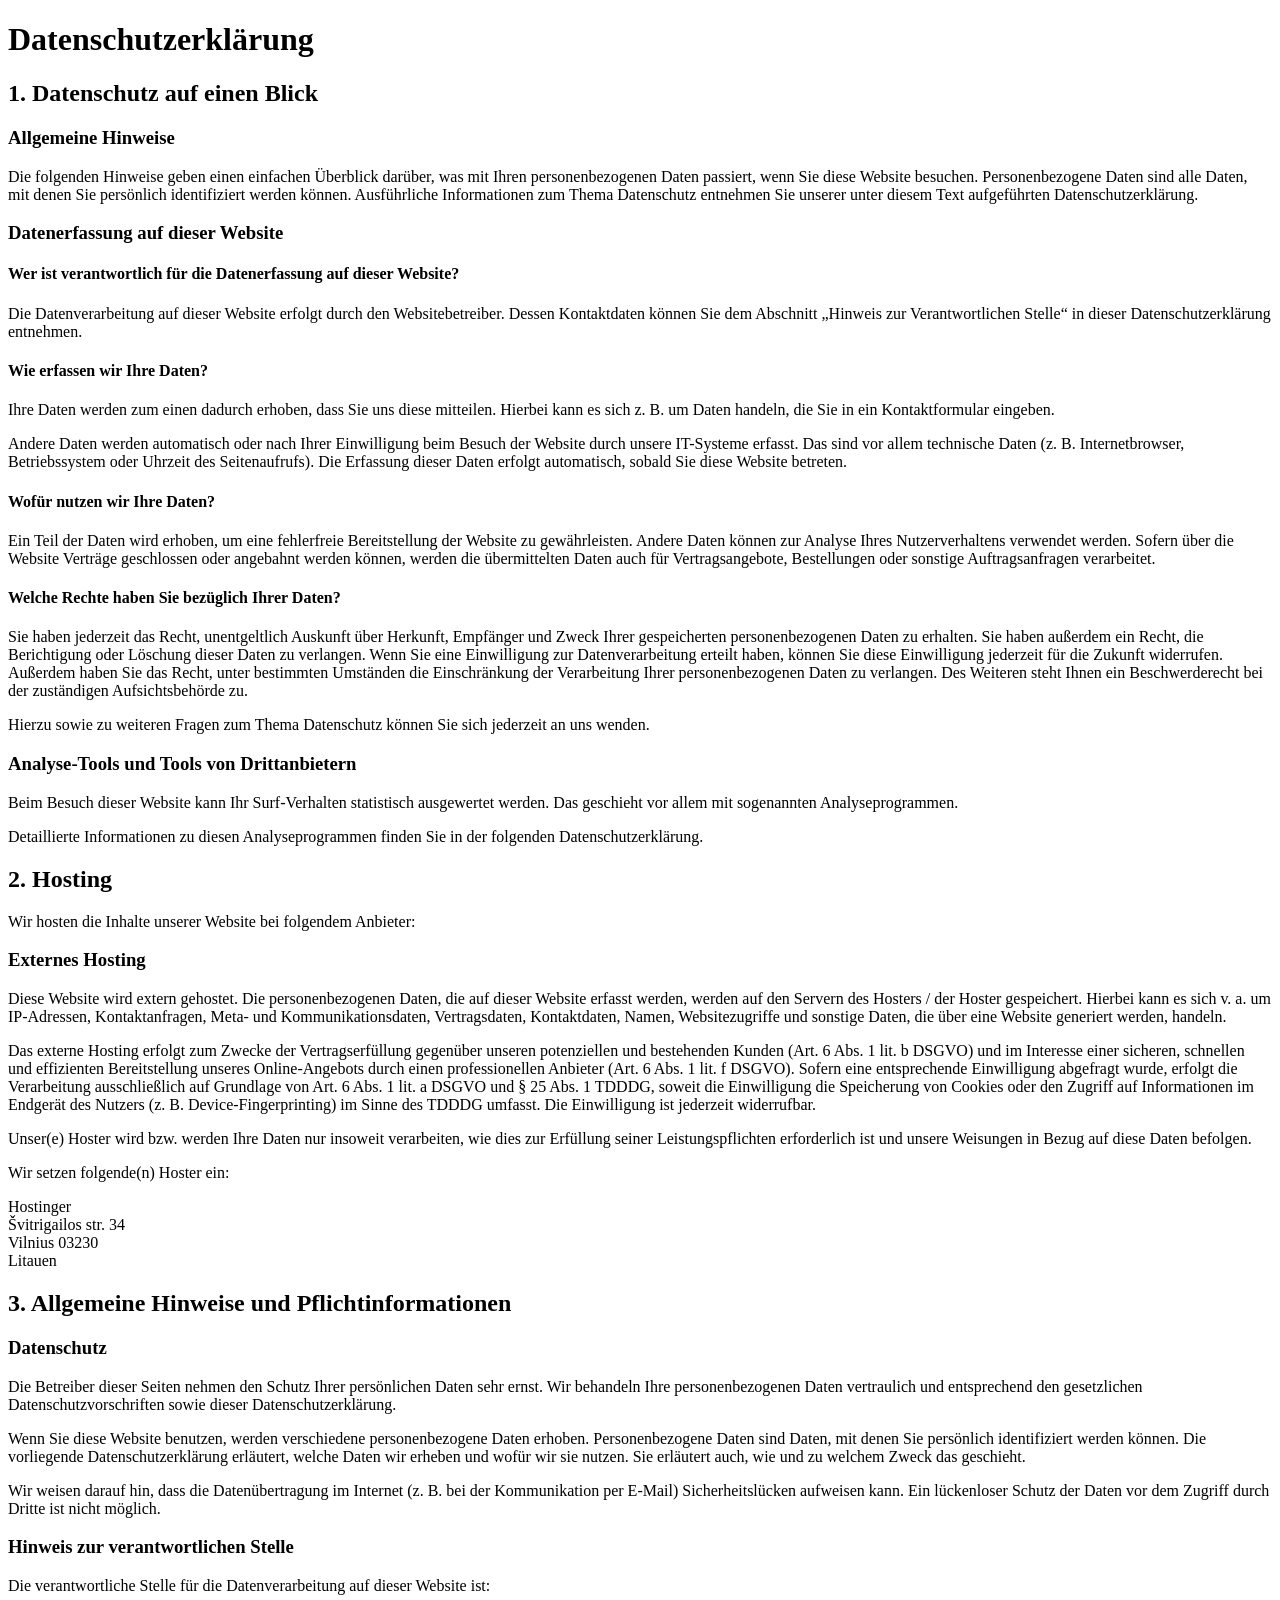
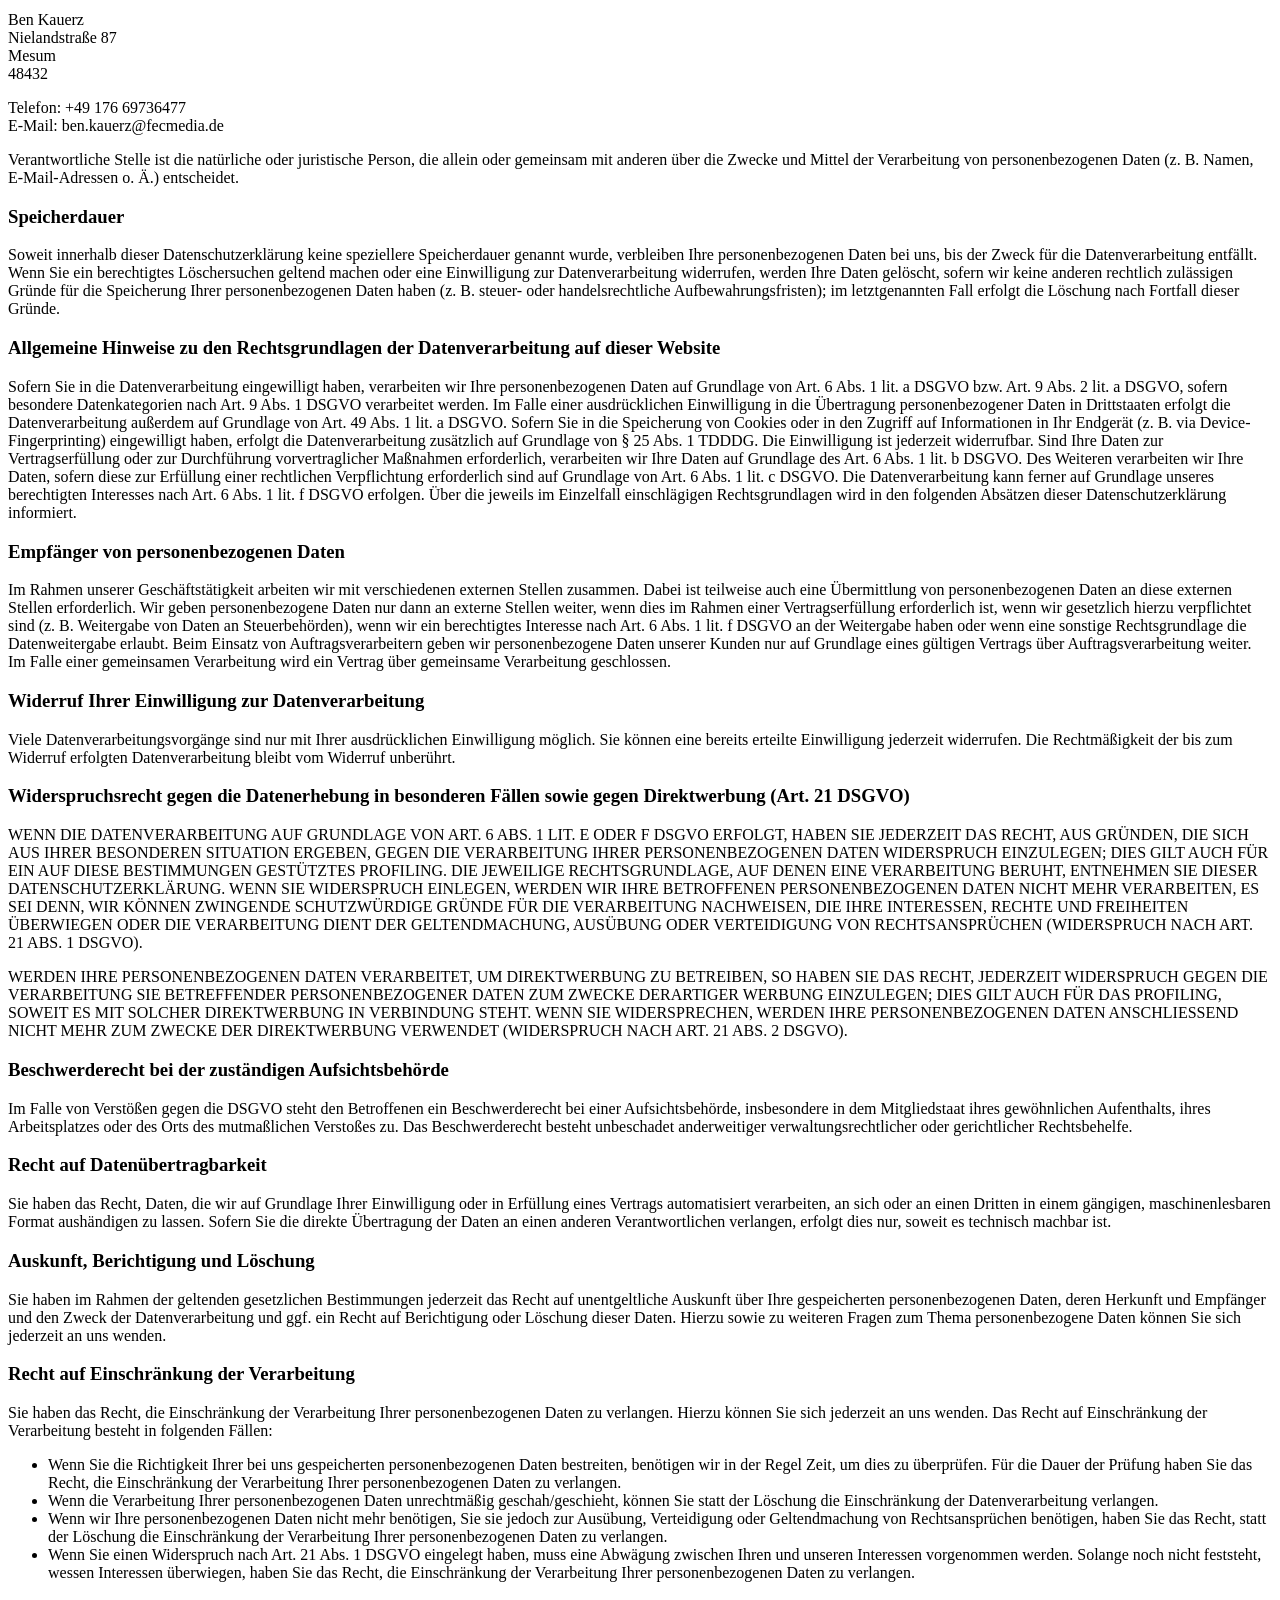
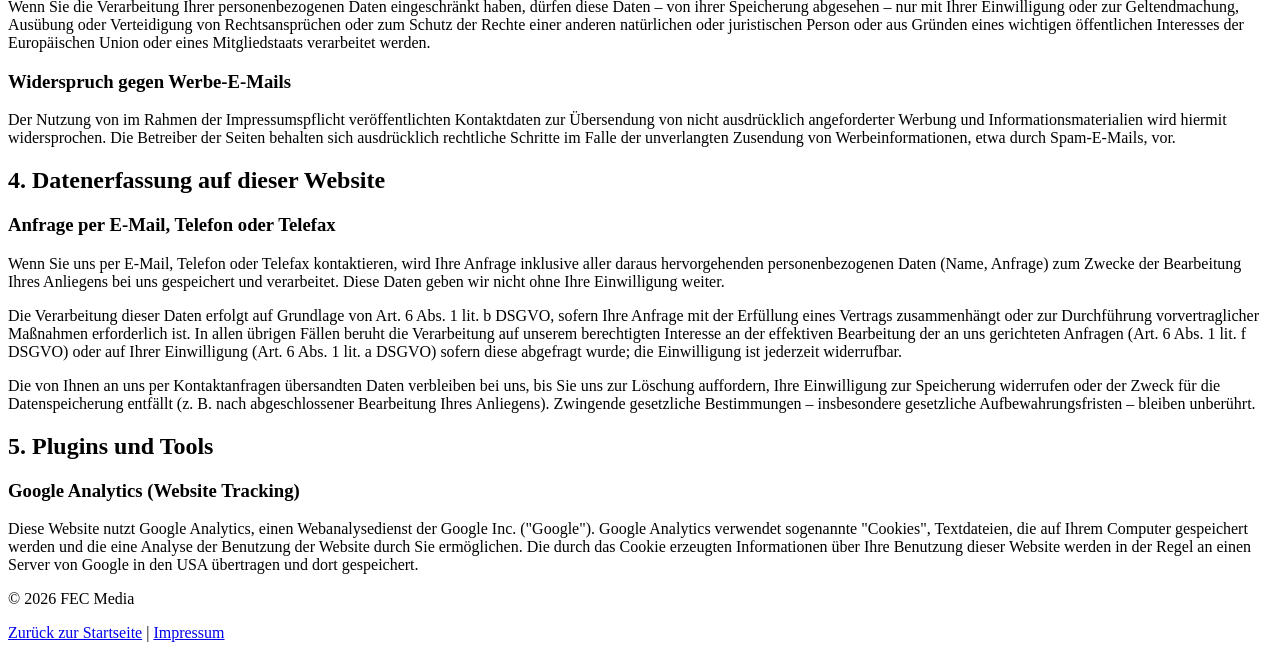
==== datenschutz.html @ d2aa2ac3 "Add files via upload" ====
<!DOCTYPE html>
<html lang="de">
<head>

<!--Cookiebot-->
<script
  id="Cookiebot"
  src="https://consent.cookiebot.com/uc.js"
  data-cbid="551bdf30-2d98-4d72-af02-0d8c6947d0cf"
  data-blockingmode="auto"
  type="text/javascript">
</script>
<!--Cookiebot-->

<!-- Google Analytics 4 -->
<script async src="https://www.googletagmanager.com/gtag/js?id=G-F5PZ25GJLD"></script>
<script>
  window.dataLayer = window.dataLayer || [];
  function gtag(){dataLayer.push(arguments);}
  gtag('js', new Date());
  gtag('config', 'G-F5PZ25GJLD');
</script>
<!-- Google Analytics 4 -->

<script type="application/ld+json">
{
  "@context": "https://schema.org",
  "@type": "Organization",
  "name": "FEC Media",
  "logo": "https://fecmedia.de/img/logo.png",
  "url": "https://fecmedia.de",
  "address": {
    "@type": "PostalAddress",
    "streetAddress": "Nielandstraße 87",
    "addressLocality": "Mesum",
    "postalCode": "48432",
    "addressCountry": "DE"
  },
  "contactPoint": {
    "@type": "ContactPoint",
    "telephone": "+49-176-69736477",
    "contactType": "customer service",
    "email": "info@fecmedia.de"
  },
  "founder": "Ben Kauerz"
}
</script>

    <meta charset="UTF-8">
    <meta name="viewport" content="width=device-width, initial-scale=1.0">
    <title>Datenschutzerklärung | FEC Media</title>
    <!-- Standard Favicon -->
    <link rel="icon" href="/img/favicons/favicon.ico" sizes="any">

    <!-- PNG Favicons -->
    <link rel="icon" type="image/png" sizes="16x16" href="/img/favicons/favicon-16x16.png">
    <link rel="icon" type="image/png" sizes="32x32" href="/img/favicons/favicon-32x32.png">

    <!-- Android Icons -->
    <link rel="icon" type="image/png" sizes="192x192" href="/img/favicons/android-chrome-192x192.png">
    <link rel="icon" type="image/png" sizes="512x512" href="/img/favicons/android-chrome-512x512.png">

    <!-- Apple Touch Icon -->
    <link rel="apple-touch-icon" sizes="180x180" href="/img/favicons/apple-touch-icon.png">

    <link rel="stylesheet" href="../css/stylesprivacy&imprint.css">
    
</head>
<body>
  <!-- Google Tag Manager (noscript) -->
<noscript><iframe src="https://www.googletagmanager.com/ns.html?id=GTM-KGTH5JT8"
height="0" width="0" style="display:none;visibility:hidden"></iframe></noscript>
<!-- End Google Tag Manager (noscript) -->
 
<div class="content">
<h1>Datenschutz&shy;erkl&auml;rung</h1>
<h2>1. Datenschutz auf einen Blick</h2>
<h3>Allgemeine Hinweise</h3> <p>Die folgenden Hinweise geben einen einfachen &Uuml;berblick dar&uuml;ber, was mit Ihren personenbezogenen Daten passiert, wenn Sie diese Website besuchen. Personenbezogene Daten sind alle Daten, mit denen Sie pers&ouml;nlich identifiziert werden k&ouml;nnen. Ausf&uuml;hrliche Informationen zum Thema Datenschutz entnehmen Sie unserer unter diesem Text aufgef&uuml;hrten Datenschutzerkl&auml;rung.</p>
<h3>Datenerfassung auf dieser Website</h3> <h4>Wer ist verantwortlich f&uuml;r die Datenerfassung auf dieser Website?</h4> <p>Die Datenverarbeitung auf dieser Website erfolgt durch den Websitebetreiber. Dessen Kontaktdaten k&ouml;nnen Sie dem Abschnitt &bdquo;Hinweis zur Verantwortlichen Stelle&ldquo; in dieser Datenschutzerkl&auml;rung entnehmen.</p> <h4>Wie erfassen wir Ihre Daten?</h4> <p>Ihre Daten werden zum einen dadurch erhoben, dass Sie uns diese mitteilen. Hierbei kann es sich z.&nbsp;B. um Daten handeln, die Sie in ein Kontaktformular eingeben.</p> <p>Andere Daten werden automatisch oder nach Ihrer Einwilligung beim Besuch der Website durch unsere IT-Systeme erfasst. Das sind vor allem technische Daten (z.&nbsp;B. Internetbrowser, Betriebssystem oder Uhrzeit des Seitenaufrufs). Die Erfassung dieser Daten erfolgt automatisch, sobald Sie diese Website betreten.
</p> <h4>Wof&uuml;r nutzen wir Ihre Daten?</h4> <p>Ein Teil der Daten wird erhoben, um eine fehlerfreie Bereitstellung der Website zu gew&auml;hrleisten. Andere Daten k&ouml;nnen zur Analyse Ihres Nutzerverhaltens verwendet werden. Sofern &uuml;ber die Website Vertr&auml;ge geschlossen oder angebahnt werden k&ouml;nnen, werden die &uuml;bermittelten Daten auch f&uuml;r Vertragsangebote, Bestellungen oder sonstige Auftragsanfragen verarbeitet.</p> <h4>Welche Rechte haben Sie bez&uuml;glich Ihrer Daten?</h4> <p>Sie haben jederzeit das Recht, unentgeltlich Auskunft &uuml;ber Herkunft, Empf&auml;nger und Zweck Ihrer gespeicherten personenbezogenen Daten zu erhalten. Sie haben au&szlig;erdem ein Recht, die Berichtigung oder L&ouml;schung dieser Daten zu verlangen. Wenn Sie eine Einwilligung zur Datenverarbeitung erteilt haben, k&ouml;nnen Sie diese Einwilligung jederzeit f&uuml;r die Zukunft widerrufen. Au&szlig;erdem haben Sie das Recht, unter bestimmten Umst&auml;nden die Einschr&auml;nkung der Verarbeitung Ihrer personenbezogenen Daten zu verlangen. Des Weiteren steht Ihnen ein Beschwerderecht bei der zust&auml;ndigen Aufsichtsbeh&ouml;rde zu.</p> <p>Hierzu sowie zu weiteren Fragen zum Thema Datenschutz k&ouml;nnen Sie sich jederzeit an uns wenden.</p>
<h3>Analyse-Tools und Tools von Dritt&shy;anbietern</h3> <p>Beim Besuch dieser Website kann Ihr Surf-Verhalten statistisch ausgewertet werden. Das geschieht vor allem mit sogenannten Analyseprogrammen.</p> <p>Detaillierte Informationen zu diesen Analyseprogrammen finden Sie in der folgenden Datenschutzerkl&auml;rung.</p>

<h2>2. Hosting</h2>
<p>Wir hosten die Inhalte unserer Website bei folgendem Anbieter:</p>
<h3>Externes Hosting</h3> <p>Diese Website wird extern gehostet. Die personenbezogenen Daten, die auf dieser Website erfasst werden, werden auf den Servern des Hosters / der Hoster gespeichert. Hierbei kann es sich v.&nbsp;a. um IP-Adressen, Kontaktanfragen, Meta- und Kommunikationsdaten, Vertragsdaten, Kontaktdaten, Namen, Websitezugriffe und sonstige Daten, die &uuml;ber eine Website generiert werden, handeln.</p> <p>Das externe Hosting erfolgt zum Zwecke der Vertragserf&uuml;llung gegen&uuml;ber unseren potenziellen und bestehenden Kunden (Art. 6 Abs. 1 lit. b DSGVO) und im Interesse einer sicheren, schnellen und effizienten Bereitstellung unseres Online-Angebots durch einen professionellen Anbieter (Art. 6 Abs. 1 lit. f DSGVO). Sofern eine entsprechende Einwilligung abgefragt wurde, erfolgt die Verarbeitung ausschlie&szlig;lich auf Grundlage von Art. 6 Abs. 1 lit. a DSGVO und &sect; 25 Abs. 1 TDDDG, soweit die Einwilligung die Speicherung von Cookies oder den Zugriff auf Informationen im Endger&auml;t des Nutzers (z.&nbsp;B. Device-Fingerprinting) im Sinne des TDDDG umfasst. Die Einwilligung ist jederzeit widerrufbar.</p> <p>Unser(e) Hoster wird bzw. werden Ihre Daten nur insoweit verarbeiten, wie dies zur Erf&uuml;llung seiner Leistungspflichten erforderlich ist und unsere Weisungen in Bezug auf diese Daten befolgen.</p> <p>Wir setzen folgende(n) Hoster ein:</p>
<p>Hostinger<br />
Švitrigailos str. 34<br />
Vilnius 03230<br />
Litauen</p>

<h2>3. Allgemeine Hinweise und Pflicht&shy;informationen</h2>
<h3>Datenschutz</h3> <p>Die Betreiber dieser Seiten nehmen den Schutz Ihrer pers&ouml;nlichen Daten sehr ernst. Wir behandeln Ihre personenbezogenen Daten vertraulich und entsprechend den gesetzlichen Datenschutzvorschriften sowie dieser Datenschutzerkl&auml;rung.</p> <p>Wenn Sie diese Website benutzen, werden verschiedene personenbezogene Daten erhoben. Personenbezogene Daten sind Daten, mit denen Sie pers&ouml;nlich identifiziert werden k&ouml;nnen. Die vorliegende Datenschutzerkl&auml;rung erl&auml;utert, welche Daten wir erheben und wof&uuml;r wir sie nutzen. Sie erl&auml;utert auch, wie und zu welchem Zweck das geschieht.</p> <p>Wir weisen darauf hin, dass die Daten&uuml;bertragung im Internet (z.&nbsp;B. bei der Kommunikation per E-Mail) Sicherheitsl&uuml;cken aufweisen kann. Ein l&uuml;ckenloser Schutz der Daten vor dem Zugriff durch Dritte ist nicht m&ouml;glich.</p>
<h3>Hinweis zur verantwortlichen Stelle</h3> <p>Die verantwortliche Stelle f&uuml;r die Datenverarbeitung auf dieser Website ist:</p> <p>Ben Kauerz<br />
Nielandstra&szlig;e 87<br />
Mesum<br />
48432</p>

<p>Telefon: +49 176 69736477<br />
E-Mail: ben.kauerz@fecmedia.de</p>
 <p>Verantwortliche Stelle ist die nat&uuml;rliche oder juristische Person, die allein oder gemeinsam mit anderen &uuml;ber die Zwecke und Mittel der Verarbeitung von personenbezogenen Daten (z.&nbsp;B. Namen, E-Mail-Adressen o. &Auml;.) entscheidet.</p>

<h3>Speicherdauer</h3> <p>Soweit innerhalb dieser Datenschutzerkl&auml;rung keine speziellere Speicherdauer genannt wurde, verbleiben Ihre personenbezogenen Daten bei uns, bis der Zweck f&uuml;r die Datenverarbeitung entf&auml;llt. Wenn Sie ein berechtigtes L&ouml;schersuchen geltend machen oder eine Einwilligung zur Datenverarbeitung widerrufen, werden Ihre Daten gel&ouml;scht, sofern wir keine anderen rechtlich zul&auml;ssigen Gr&uuml;nde f&uuml;r die Speicherung Ihrer personenbezogenen Daten haben (z.&nbsp;B. steuer- oder handelsrechtliche Aufbewahrungsfristen); im letztgenannten Fall erfolgt die L&ouml;schung nach Fortfall dieser Gr&uuml;nde.</p>
<h3>Allgemeine Hinweise zu den Rechtsgrundlagen der Datenverarbeitung auf dieser Website</h3> <p>Sofern Sie in die Datenverarbeitung eingewilligt haben, verarbeiten wir Ihre personenbezogenen Daten auf Grundlage von Art. 6 Abs. 1 lit. a DSGVO bzw. Art. 9 Abs. 2 lit. a DSGVO, sofern besondere Datenkategorien nach Art. 9 Abs. 1 DSGVO verarbeitet werden. Im Falle einer ausdr&uuml;cklichen Einwilligung in die &Uuml;bertragung personenbezogener Daten in Drittstaaten erfolgt die Datenverarbeitung au&szlig;erdem auf Grundlage von Art. 49 Abs. 1 lit. a DSGVO. Sofern Sie in die Speicherung von Cookies oder in den Zugriff auf Informationen in Ihr Endger&auml;t (z.&nbsp;B. via Device-Fingerprinting) eingewilligt haben, erfolgt die Datenverarbeitung zus&auml;tzlich auf Grundlage von &sect; 25 Abs. 1 TDDDG. Die Einwilligung ist jederzeit widerrufbar. Sind Ihre Daten zur Vertragserf&uuml;llung oder zur Durchf&uuml;hrung vorvertraglicher Ma&szlig;nahmen erforderlich, verarbeiten wir Ihre Daten auf Grundlage des Art. 6 Abs. 1 lit. b DSGVO. Des Weiteren verarbeiten wir Ihre Daten, sofern diese zur Erf&uuml;llung einer rechtlichen Verpflichtung erforderlich sind auf Grundlage von Art. 6 Abs. 1 lit. c DSGVO. Die Datenverarbeitung kann ferner auf Grundlage unseres berechtigten Interesses nach Art. 6 Abs. 1 lit. f DSGVO erfolgen. &Uuml;ber die jeweils im Einzelfall einschl&auml;gigen Rechtsgrundlagen wird in den folgenden Abs&auml;tzen dieser Datenschutzerkl&auml;rung informiert.</p>
<h3>Empfänger von personenbezogenen Daten</h3> <p>Im Rahmen unserer Gesch&auml;ftst&auml;tigkeit arbeiten wir mit verschiedenen externen Stellen zusammen. Dabei ist teilweise auch eine &Uuml;bermittlung von personenbezogenen Daten an diese externen Stellen erforderlich. Wir geben personenbezogene Daten nur dann an externe Stellen weiter, wenn dies im Rahmen einer Vertragserf&uuml;llung erforderlich ist, wenn wir gesetzlich hierzu verpflichtet sind (z.&nbsp;B. Weitergabe von Daten an Steuerbeh&ouml;rden), wenn wir ein berechtigtes Interesse nach Art. 6 Abs. 1 lit. f DSGVO an der Weitergabe haben oder wenn eine sonstige Rechtsgrundlage die Datenweitergabe erlaubt. Beim Einsatz von Auftragsverarbeitern geben wir personenbezogene Daten unserer Kunden nur auf Grundlage eines g&uuml;ltigen Vertrags &uuml;ber Auftragsverarbeitung weiter. Im Falle einer gemeinsamen Verarbeitung wird ein Vertrag &uuml;ber gemeinsame Verarbeitung geschlossen.</p>
<h3>Widerruf Ihrer Einwilligung zur Datenverarbeitung</h3> <p>Viele Datenverarbeitungsvorg&auml;nge sind nur mit Ihrer ausdr&uuml;cklichen Einwilligung m&ouml;glich. Sie k&ouml;nnen eine bereits erteilte Einwilligung jederzeit widerrufen. Die Rechtm&auml;&szlig;igkeit der bis zum Widerruf erfolgten Datenverarbeitung bleibt vom Widerruf unber&uuml;hrt.</p>
<h3>Widerspruchsrecht gegen die Datenerhebung in besonderen F&auml;llen sowie gegen Direktwerbung (Art. 21 DSGVO)</h3> <p>WENN DIE DATENVERARBEITUNG AUF GRUNDLAGE VON ART. 6 ABS. 1 LIT. E ODER F DSGVO ERFOLGT, HABEN SIE JEDERZEIT DAS RECHT, AUS GR&Uuml;NDEN, DIE SICH AUS IHRER BESONDEREN SITUATION ERGEBEN, GEGEN DIE VERARBEITUNG IHRER PERSONENBEZOGENEN DATEN WIDERSPRUCH EINZULEGEN; DIES GILT AUCH F&Uuml;R EIN AUF DIESE BESTIMMUNGEN GEST&Uuml;TZTES PROFILING. DIE JEWEILIGE RECHTSGRUNDLAGE, AUF DENEN EINE VERARBEITUNG BERUHT, ENTNEHMEN SIE DIESER DATENSCHUTZERKL&Auml;RUNG. WENN SIE WIDERSPRUCH EINLEGEN, WERDEN WIR IHRE BETROFFENEN PERSONENBEZOGENEN DATEN NICHT MEHR VERARBEITEN, ES SEI DENN, WIR K&Ouml;NNEN ZWINGENDE SCHUTZW&Uuml;RDIGE GR&Uuml;NDE F&Uuml;R DIE VERARBEITUNG NACHWEISEN, DIE IHRE INTERESSEN, RECHTE UND FREIHEITEN &Uuml;BERWIEGEN ODER DIE VERARBEITUNG DIENT DER GELTENDMACHUNG, AUS&Uuml;BUNG ODER VERTEIDIGUNG VON RECHTSANSPR&Uuml;CHEN (WIDERSPRUCH NACH ART. 21 ABS. 1 DSGVO).</p> <p>WERDEN IHRE PERSONENBEZOGENEN DATEN VERARBEITET, UM DIREKTWERBUNG ZU BETREIBEN, SO HABEN SIE DAS RECHT, JEDERZEIT WIDERSPRUCH GEGEN DIE VERARBEITUNG SIE BETREFFENDER PERSONENBEZOGENER DATEN ZUM ZWECKE DERARTIGER WERBUNG EINZULEGEN; DIES GILT AUCH F&Uuml;R DAS PROFILING, SOWEIT ES MIT SOLCHER DIREKTWERBUNG IN VERBINDUNG STEHT. WENN SIE WIDERSPRECHEN, WERDEN IHRE PERSONENBEZOGENEN DATEN ANSCHLIESSEND NICHT MEHR ZUM ZWECKE DER DIREKTWERBUNG VERWENDET (WIDERSPRUCH NACH ART. 21 ABS. 2 DSGVO).</p>
<h3>Beschwerde&shy;recht bei der zust&auml;ndigen Aufsichts&shy;beh&ouml;rde</h3> <p>Im Falle von Verst&ouml;&szlig;en gegen die DSGVO steht den Betroffenen ein Beschwerderecht bei einer Aufsichtsbeh&ouml;rde, insbesondere in dem Mitgliedstaat ihres gew&ouml;hnlichen Aufenthalts, ihres Arbeitsplatzes oder des Orts des mutma&szlig;lichen Versto&szlig;es zu. Das Beschwerderecht besteht unbeschadet anderweitiger verwaltungsrechtlicher oder gerichtlicher Rechtsbehelfe.</p>
<h3>Recht auf Daten&shy;&uuml;bertrag&shy;barkeit</h3> <p>Sie haben das Recht, Daten, die wir auf Grundlage Ihrer Einwilligung oder in Erf&uuml;llung eines Vertrags automatisiert verarbeiten, an sich oder an einen Dritten in einem g&auml;ngigen, maschinenlesbaren Format aush&auml;ndigen zu lassen. Sofern Sie die direkte &Uuml;bertragung der Daten an einen anderen Verantwortlichen verlangen, erfolgt dies nur, soweit es technisch machbar ist.</p>
<h3>Auskunft, Berichtigung und L&ouml;schung</h3> <p>Sie haben im Rahmen der geltenden gesetzlichen Bestimmungen jederzeit das Recht auf unentgeltliche Auskunft &uuml;ber Ihre gespeicherten personenbezogenen Daten, deren Herkunft und Empf&auml;nger und den Zweck der Datenverarbeitung und ggf. ein Recht auf Berichtigung oder L&ouml;schung dieser Daten. Hierzu sowie zu weiteren Fragen zum Thema personenbezogene Daten k&ouml;nnen Sie sich jederzeit an uns wenden.</p>
<h3>Recht auf Einschr&auml;nkung der Verarbeitung</h3> <p>Sie haben das Recht, die Einschr&auml;nkung der Verarbeitung Ihrer personenbezogenen Daten zu verlangen. Hierzu k&ouml;nnen Sie sich jederzeit an uns wenden. Das Recht auf Einschr&auml;nkung der Verarbeitung besteht in folgenden F&auml;llen:</p> <ul> <li>Wenn Sie die Richtigkeit Ihrer bei uns gespeicherten personenbezogenen Daten bestreiten, ben&ouml;tigen wir in der Regel Zeit, um dies zu &uuml;berpr&uuml;fen. F&uuml;r die Dauer der Pr&uuml;fung haben Sie das Recht, die Einschr&auml;nkung der Verarbeitung Ihrer personenbezogenen Daten zu verlangen.</li> <li>Wenn die Verarbeitung Ihrer personenbezogenen Daten unrechtm&auml;&szlig;ig geschah/geschieht, k&ouml;nnen Sie statt der L&ouml;schung die Einschr&auml;nkung der Datenverarbeitung verlangen.</li> <li>Wenn wir Ihre personenbezogenen Daten nicht mehr ben&ouml;tigen, Sie sie jedoch zur Aus&uuml;bung, Verteidigung oder Geltendmachung von Rechtsanspr&uuml;chen ben&ouml;tigen, haben Sie das Recht, statt der L&ouml;schung die Einschr&auml;nkung der Verarbeitung Ihrer personenbezogenen Daten zu verlangen.</li> <li>Wenn Sie einen Widerspruch nach Art. 21 Abs. 1 DSGVO eingelegt haben, muss eine Abw&auml;gung zwischen Ihren und unseren Interessen vorgenommen werden. Solange noch nicht feststeht, wessen Interessen &uuml;berwiegen, haben Sie das Recht, die Einschr&auml;nkung der Verarbeitung Ihrer personenbezogenen Daten zu verlangen.</li> </ul> <p>Wenn Sie die Verarbeitung Ihrer personenbezogenen Daten eingeschr&auml;nkt haben, d&uuml;rfen diese Daten &ndash; von ihrer Speicherung abgesehen &ndash; nur mit Ihrer Einwilligung oder zur Geltendmachung, Aus&uuml;bung oder Verteidigung von Rechtsanspr&uuml;chen oder zum Schutz der Rechte einer anderen nat&uuml;rlichen oder juristischen Person oder aus Gr&uuml;nden eines wichtigen &ouml;ffentlichen Interesses der Europ&auml;ischen Union oder eines Mitgliedstaats verarbeitet werden.</p>
<h3>Widerspruch gegen Werbe-E-Mails</h3> <p>Der Nutzung von im Rahmen der Impressumspflicht ver&ouml;ffentlichten Kontaktdaten zur &Uuml;bersendung von nicht ausdr&uuml;cklich angeforderter Werbung und Informationsmaterialien wird hiermit widersprochen. Die Betreiber der Seiten behalten sich ausdr&uuml;cklich rechtliche Schritte im Falle der unverlangten Zusendung von Werbeinformationen, etwa durch Spam-E-Mails, vor.</p>

<h2>4. Datenerfassung auf dieser Website</h2>
<h3>Anfrage per E-Mail, Telefon oder Telefax</h3> <p>Wenn Sie uns per E-Mail, Telefon oder Telefax kontaktieren, wird Ihre Anfrage inklusive aller daraus hervorgehenden personenbezogenen Daten (Name, Anfrage) zum Zwecke der Bearbeitung Ihres Anliegens bei uns gespeichert und verarbeitet. Diese Daten geben wir nicht ohne Ihre Einwilligung weiter.</p> <p>Die Verarbeitung dieser Daten erfolgt auf Grundlage von Art. 6 Abs. 1 lit. b DSGVO, sofern Ihre Anfrage mit der Erf&uuml;llung eines Vertrags zusammenh&auml;ngt oder zur Durchf&uuml;hrung vorvertraglicher Ma&szlig;nahmen erforderlich ist. In allen &uuml;brigen F&auml;llen beruht die Verarbeitung auf unserem berechtigten Interesse an der effektiven Bearbeitung der an uns gerichteten Anfragen (Art. 6 Abs. 1 lit. f DSGVO) oder auf Ihrer Einwilligung (Art. 6 Abs. 1 lit. a DSGVO) sofern diese abgefragt wurde; die Einwilligung ist jederzeit widerrufbar.</p> <p>Die von Ihnen an uns per Kontaktanfragen &uuml;bersandten Daten verbleiben bei uns, bis Sie uns zur L&ouml;schung auffordern, Ihre Einwilligung zur Speicherung widerrufen oder der Zweck f&uuml;r die Datenspeicherung entf&auml;llt (z.&nbsp;B. nach abgeschlossener Bearbeitung Ihres Anliegens). Zwingende gesetzliche Bestimmungen &ndash; insbesondere gesetzliche Aufbewahrungsfristen &ndash; bleiben unber&uuml;hrt.</p>

<h2>5. Plugins und Tools</h2>
<h3>Google Analytics (Website Tracking)</h3> <p>Diese Website nutzt Google Analytics, einen Webanalysedienst der Google Inc. ("Google"). Google Analytics verwendet sogenannte "Cookies", Textdateien, die auf Ihrem Computer gespeichert werden und die eine Analyse der Benutzung der Website durch Sie ermöglichen. Die durch das Cookie erzeugten Informationen über Ihre Benutzung dieser Website werden in der Regel an einen Server von Google in den USA übertragen und dort gespeichert.</p></div>
<footer>
        <p>&copy; <span id="year"></span> FEC Media</p>
        <p><a href="/">Zurück zur Startseite</a> | <a href="impressum">Impressum</a>
    </footer>
  <script> document.getElementById('year').textContent = new Date().getFullYear(); </script>
</body>
</html>
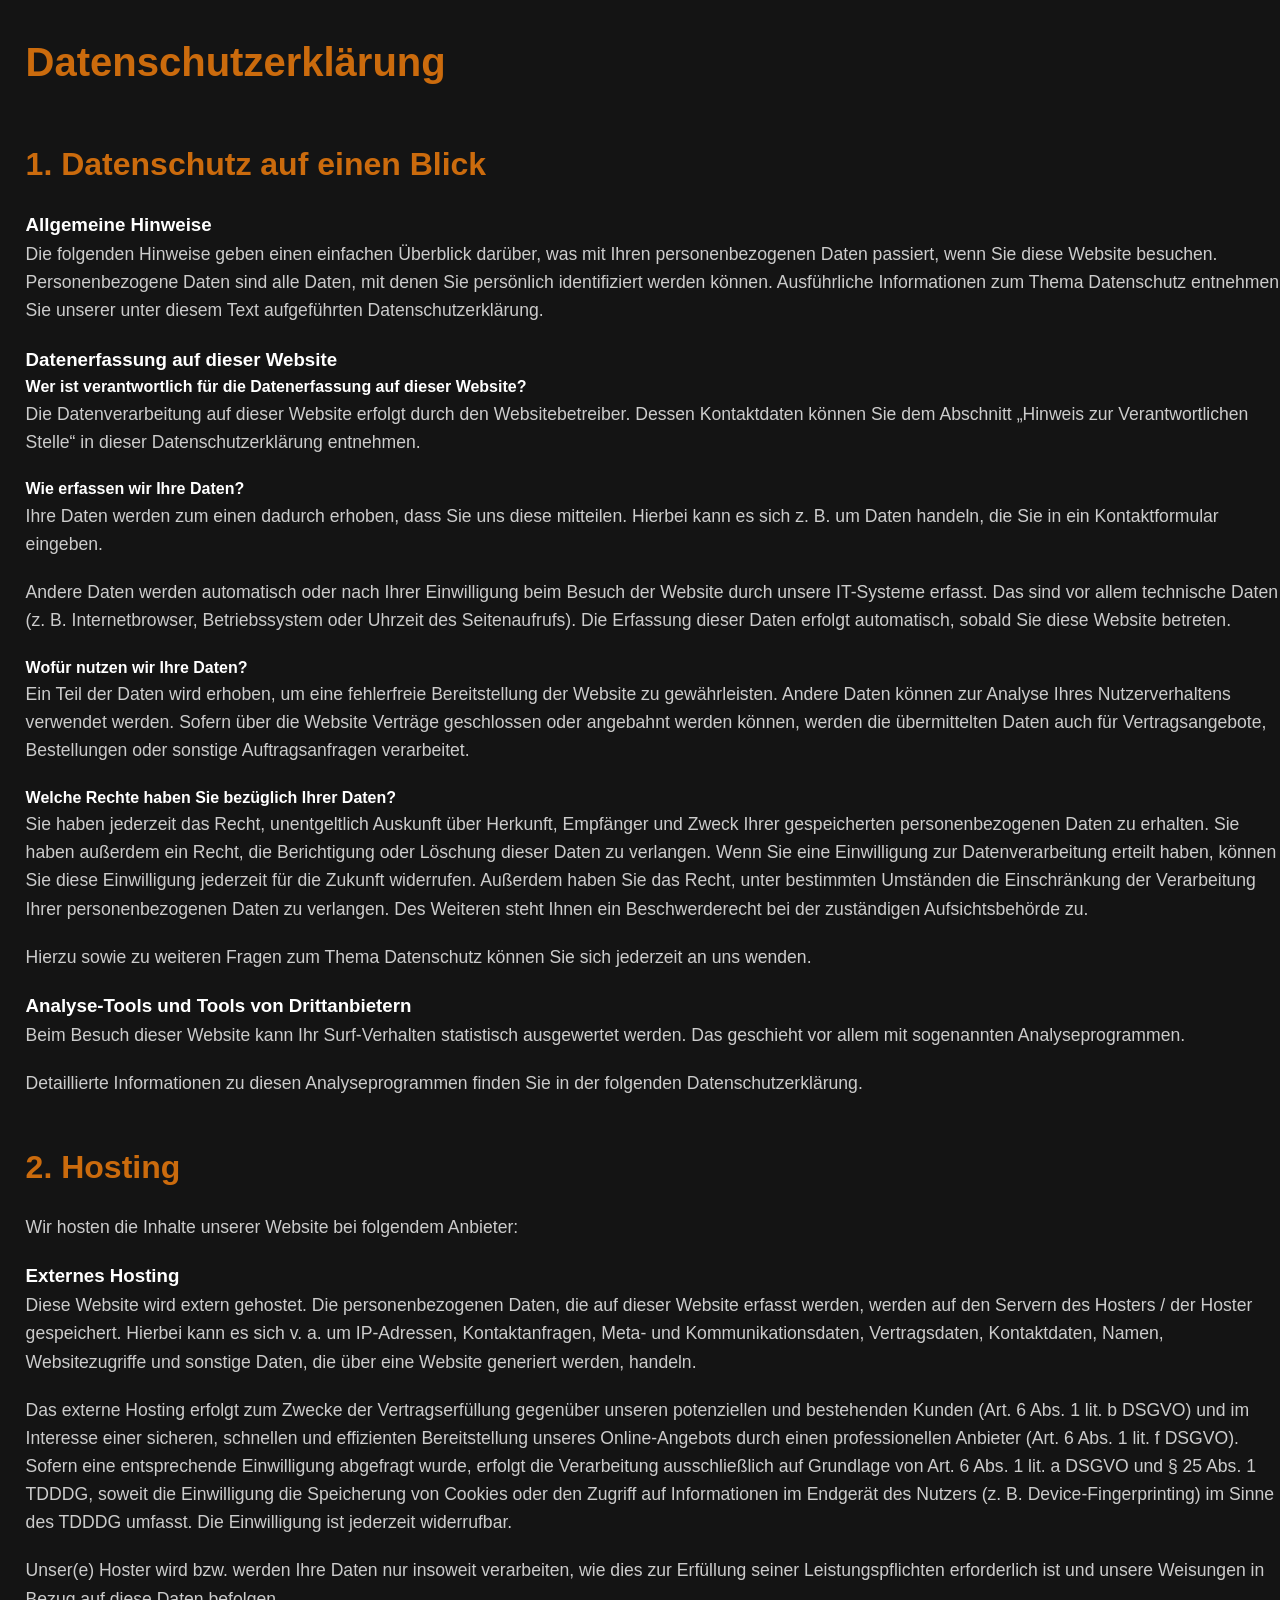
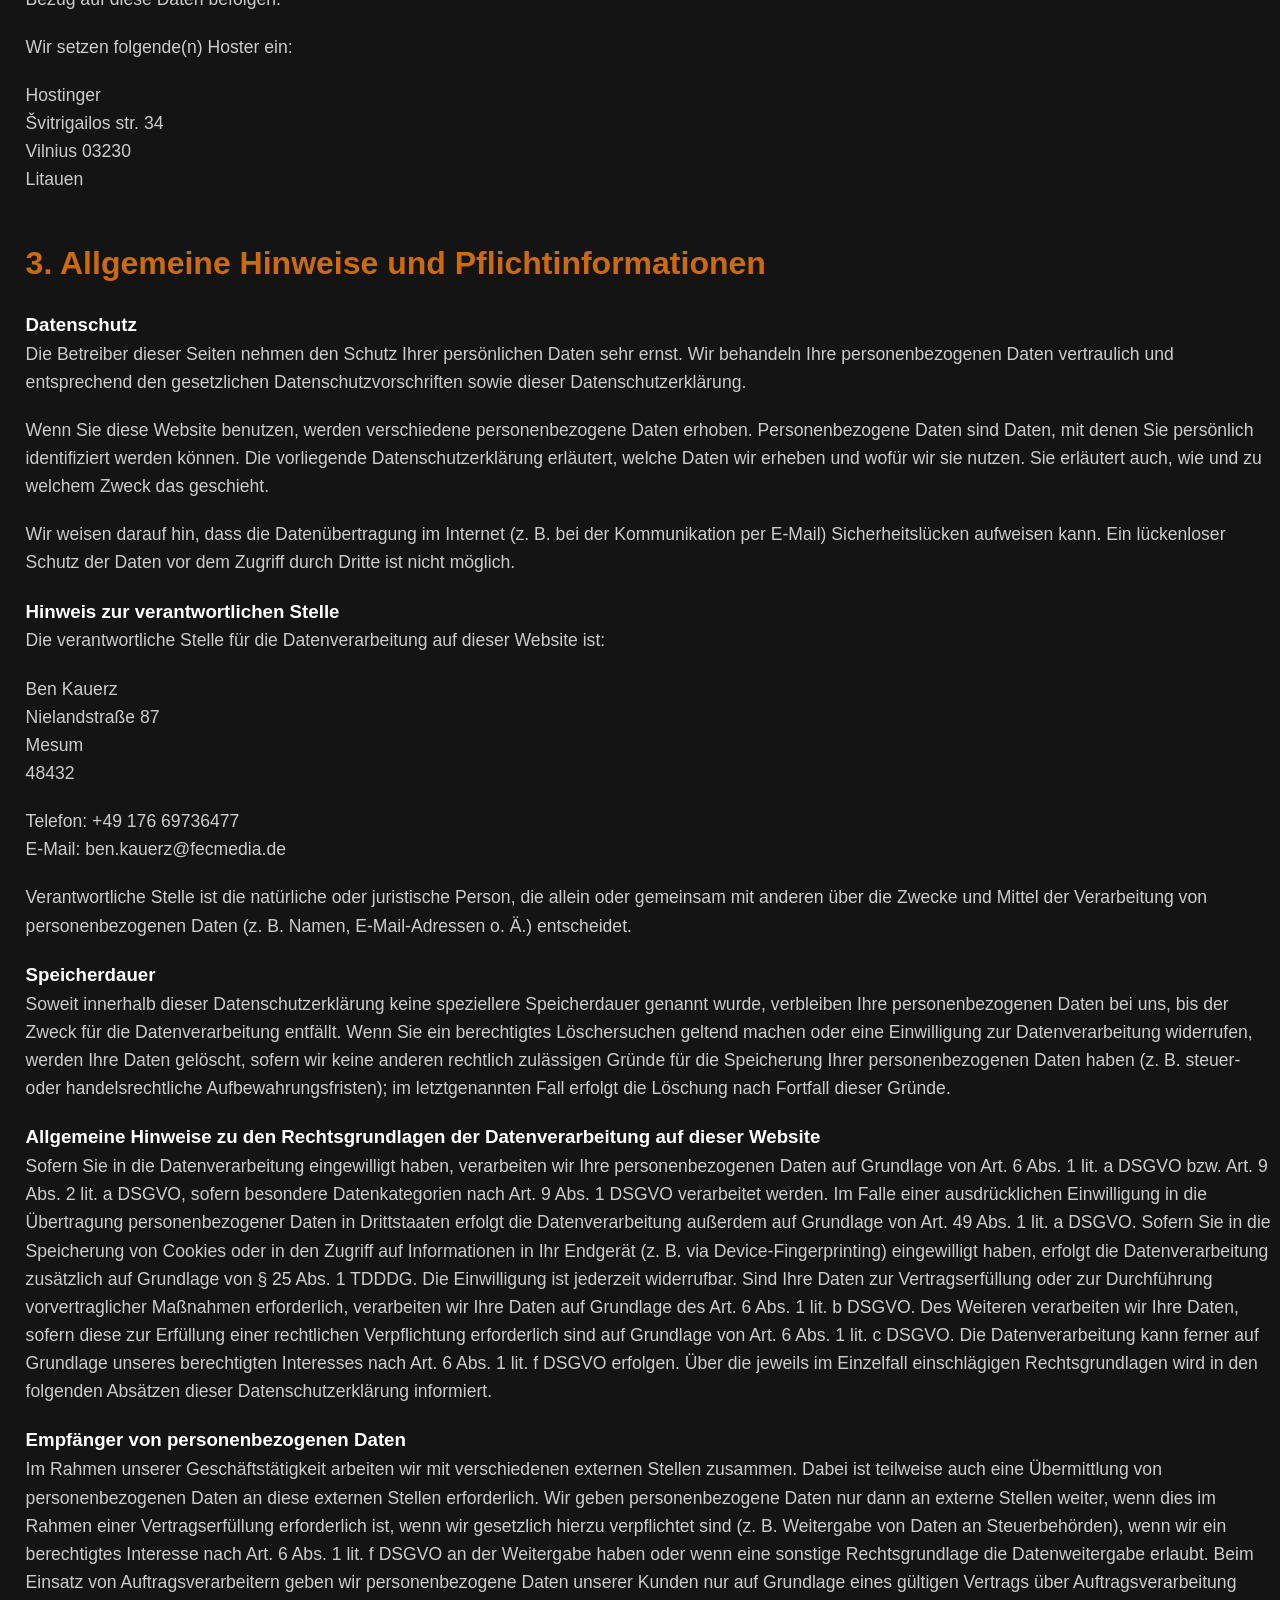
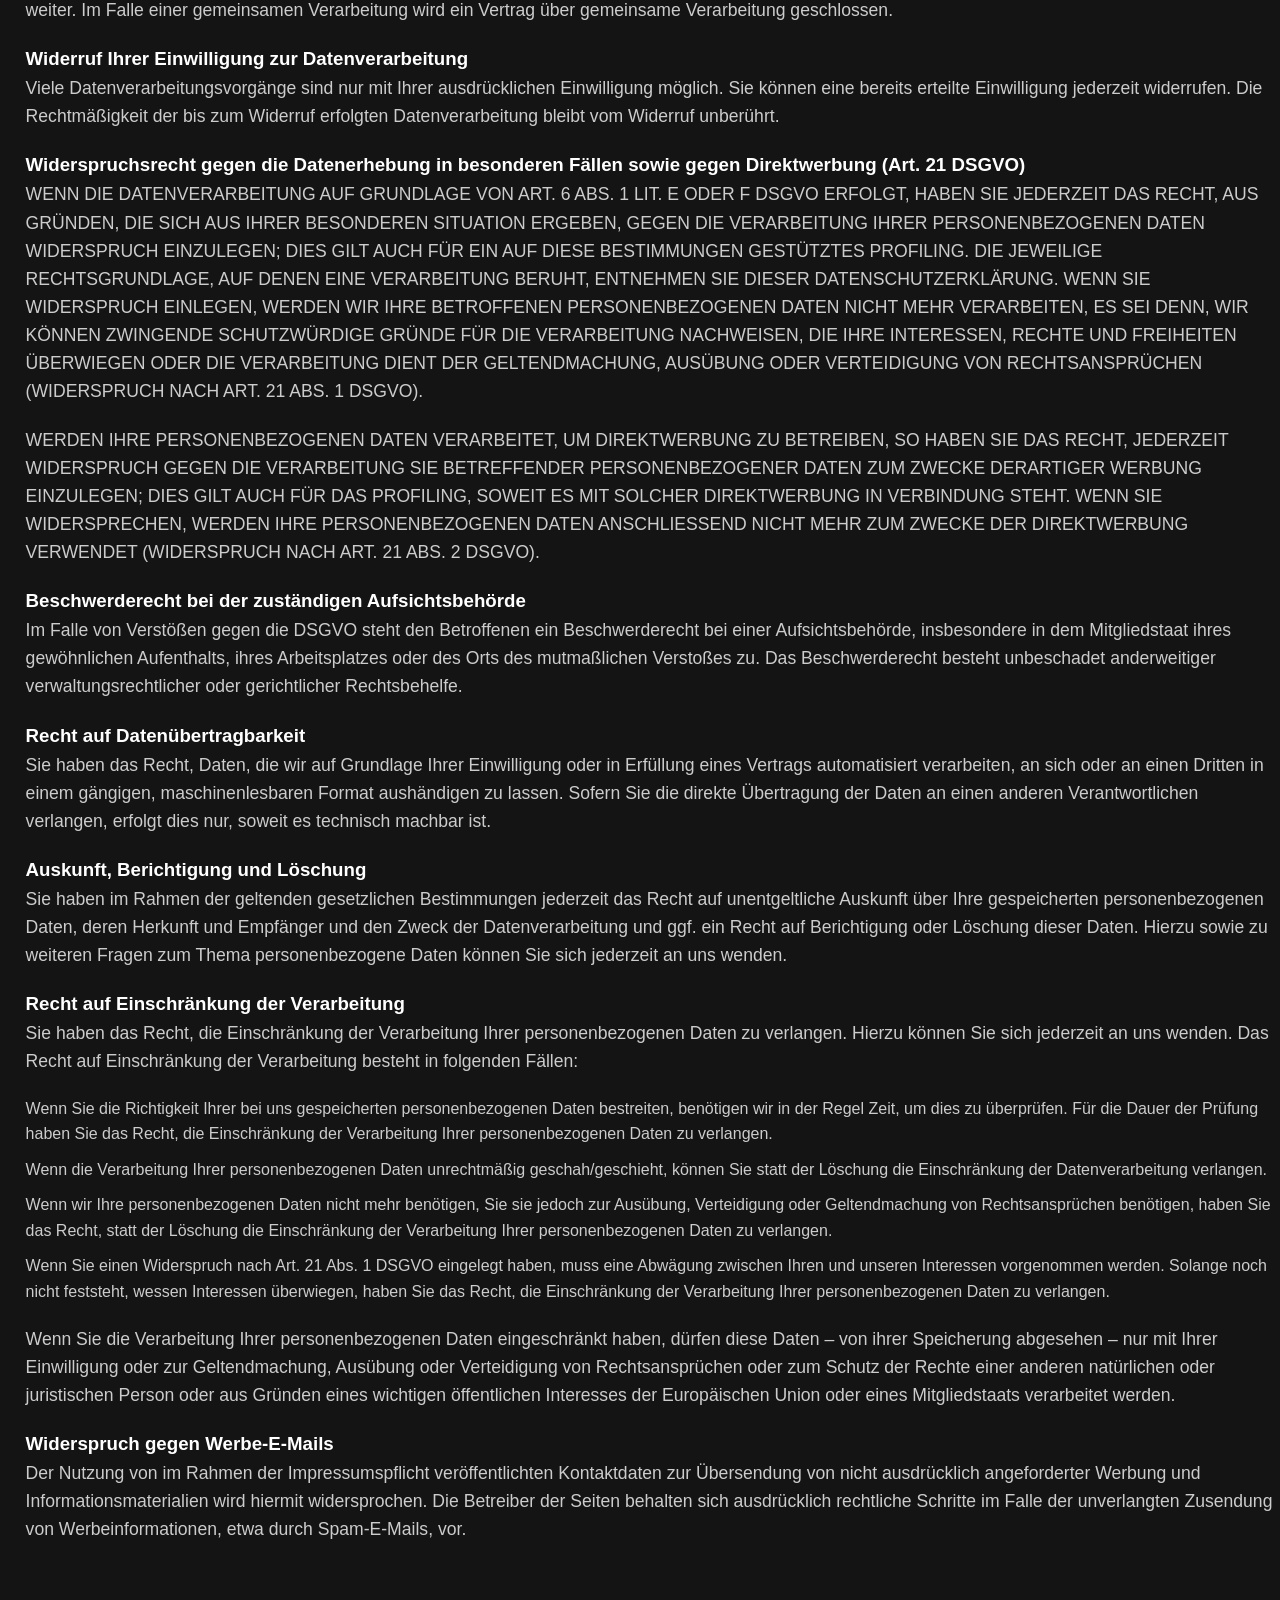
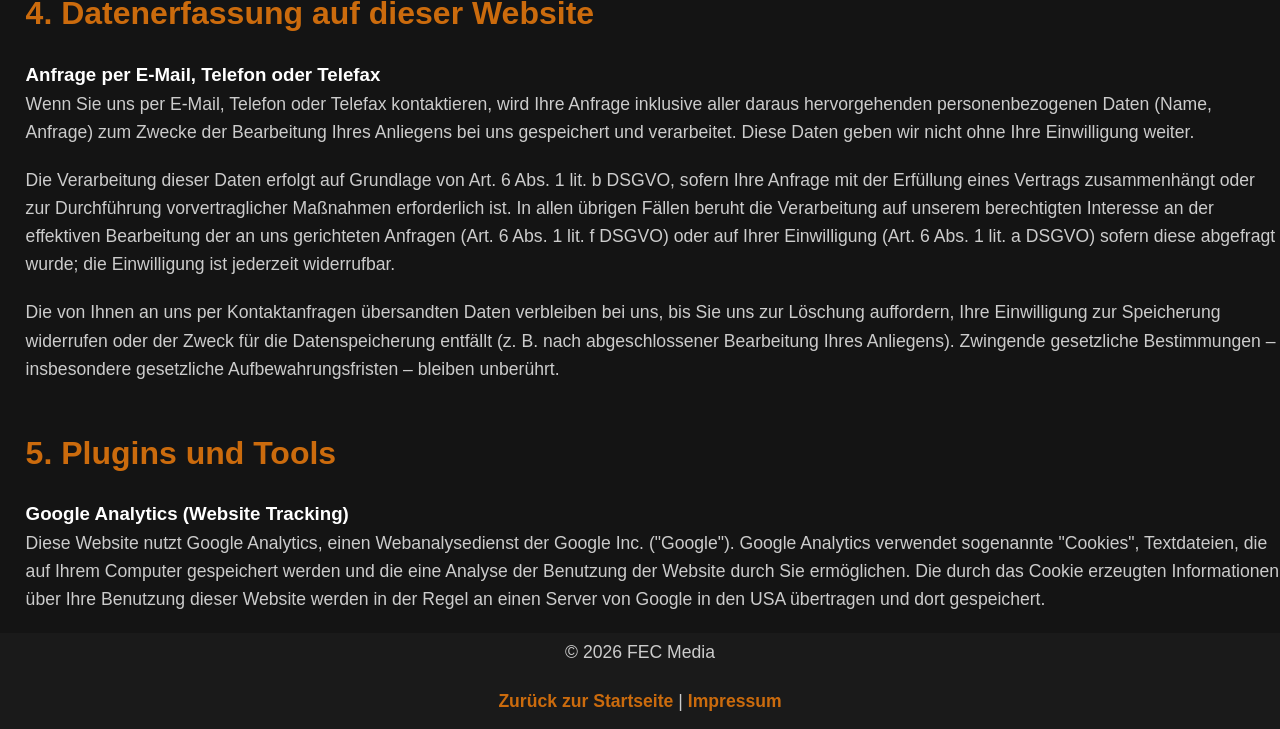
==== commit 612b44ad: "Add files via upload" ====
--- a/datenschutz.html
+++ b/datenschutz.html
@@ -50,18 +50,18 @@
     <meta name="viewport" content="width=device-width, initial-scale=1.0">
     <title>Datenschutzerklärung | FEC Media</title>
     <!-- Standard Favicon -->
-    <link rel="icon" href="/img/favicons/favicon.ico" sizes="any">
+    <link rel="icon" href="img/favicons/favicon.ico" sizes="any">
 
     <!-- PNG Favicons -->
-    <link rel="icon" type="image/png" sizes="16x16" href="/img/favicons/favicon-16x16.png">
-    <link rel="icon" type="image/png" sizes="32x32" href="/img/favicons/favicon-32x32.png">
+    <link rel="icon" type="image/png" sizes="16x16" href="img/favicons/favicon-16x16.png">
+    <link rel="icon" type="image/png" sizes="32x32" href="img/favicons/favicon-32x32.png">
 
     <!-- Android Icons -->
-    <link rel="icon" type="image/png" sizes="192x192" href="/img/favicons/android-chrome-192x192.png">
-    <link rel="icon" type="image/png" sizes="512x512" href="/img/favicons/android-chrome-512x512.png">
+    <link rel="icon" type="image/png" sizes="192x192" href="img/favicons/android-chrome-192x192.png">
+    <link rel="icon" type="image/png" sizes="512x512" href="img/favicons/android-chrome-512x512.png">
 
     <!-- Apple Touch Icon -->
-    <link rel="apple-touch-icon" sizes="180x180" href="/img/favicons/apple-touch-icon.png">
+    <link rel="apple-touch-icon" sizes="180x180" href="img/favicons/apple-touch-icon.png">
 
     <link rel="stylesheet" href="../css/stylesprivacy&imprint.css">
     
--- a/css/stylesprivacy&imprint.css
+++ b/css/stylesprivacy&imprint.css
@@ -0,0 +1,217 @@
+@font-face {
+  font-family: 'Montserrat';
+  src: url('../fonts/Montserrat-Regular.woff') format('woff');
+  font-weight: 400;
+  font-style: normal;
+  font-display: swap;
+}
+
+@font-face {
+  font-family: 'Montserrat';
+  src: url('../fonts/Montserrat-Bold.woff') format('woff');
+  font-weight: 600;
+  font-style: normal;
+  font-display: swap;
+}
+
+/* Grundlegende Einstellungen */
+* {
+    margin: 0;
+    padding: 0;
+    box-sizing: border-box;
+}
+
+html, body {
+    font-family: 'Arial', sans-serif;
+    background-color: #141414;
+    color: #fff;
+    height: 100%;
+    line-height: 1.6;
+}
+
+.content{
+    margin-left: 2vw;
+}
+
+/* Footer-Stil */
+footer {
+    height: 6rem;
+    position: relative;
+    bottom: 0;
+    width: 100%;
+    background-color: #1A1A1A;
+    color: #fff;
+    text-align: center;
+    padding: 5px 0; /* Dünnerer Footer */
+    font-size: 0.9rem; /* Kleinere Schrift im Footer */
+    z-index: 10; /* Sicherstellen, dass der Footer immer sichtbar ist */
+}
+
+/* Footer Links */
+footer a {
+    color: #cb6b0d;
+    text-decoration: none;
+    font-weight: bold;
+}
+
+footer a:hover {
+    text-decoration: underline;
+}
+
+/* Hauptcontainer für den Inhalt */
+.container {
+    padding: 20px;
+    max-width: 1200px;
+    margin: 0 auto;
+    background-color: #1f1f1f;
+    border-radius: 8px;
+    margin-bottom: 60px; /* Platz für den fixierten Footer */
+}
+
+/* Überschriften-Stil */
+h1, h2 {
+    color: #cb6b0d;
+    margin-bottom: 20px;
+}
+
+h1 {
+    font-size: 2.5rem;
+}
+
+h2 {
+    font-size: 2rem;
+    margin-bottom: 10px;
+    margin-top: 5vh;
+}
+
+/* Absätze im Impressum */
+p {
+    font-size: 1.1rem;
+    color: #ccc;
+    margin-bottom: 1.5rem;
+}
+
+/* Links im Impressum */
+a {
+    color: #cb6b0d;
+    text-decoration: none;
+}
+
+a:hover {
+    text-decoration: underline;
+}
+
+/* Liste im Impressum */
+ul {
+    list-style-type: none;
+    margin: 20px 0;
+}
+
+ul li {
+    margin-bottom: 10px;
+    font-size: 1rem;
+    color: #ccc;
+}
+
+ul li a {
+    color: #cb6b0d;
+    text-decoration: none;
+}
+
+ul li a:hover {
+    text-decoration: underline;
+}
+
+/* Layout für Links und Buttons */
+.link-section {
+    display: flex;
+    justify-content: center;
+    gap: 20px;
+    margin-top: 30px;
+}
+
+.link-section a {
+    background-color: #cb6b0d;
+    padding: 10px 20px;
+    color: #fff;
+    border-radius: 5px;
+    text-decoration: none;
+    font-size: 1.1rem;
+    font-weight: bold;
+    transition: background-color 0.3s ease;
+}
+
+.link-section a:hover {
+    background-color: #b4afaf;
+}
+
+/* Abschnitts-Stil */
+.section {
+    margin-bottom: 2rem;
+}
+
+/* Header für Impressum und Datenschutz-Seiten */
+header {
+    text-align: center;
+    background-color: #1f1f1f;
+    padding: 1rem;
+    margin-bottom: 2rem;
+}
+
+header h1 {
+    font-size: 2.5rem;
+    color: #cb6b0d;
+}
+
+/* Verbesserte allgemeine Link-Stile */
+a {
+    color: #cb6b0d;
+    text-decoration: none;
+}
+
+a:hover {
+    font-weight: bold;
+}
+
+/* Visuelle Struktur für die Seiten */
+.content {
+    margin-top: 30px;
+}
+
+h1, h2, p {
+    margin-bottom: 20px;
+}
+
+/* Responsives Design für mobile Geräte */
+@media screen and (max-width: 768px) {
+    html, body {
+        font-size: 14px; /* Kleinere Schriftgröße für Handys */
+    }
+
+    /* Container für kleineren Bildschirm */
+    .container {
+        padding: 10px;
+        margin-bottom: 60px; /* Platz für den fixierten Footer */
+    }
+
+    h1 {
+        font-size: 2rem; /* Kleinere Schriftgröße für Header */
+    }
+
+    h2 {
+        font-size: 1.5rem; /* Kleinere Schriftgröße für Unterüberschrift */
+    }
+
+    footer {
+        font-size: 0.8rem; /* Noch kleinere Schriftgröße im Footer */
+    }
+
+    footer a {
+        font-size: 0.9rem; /* Kleinere Links im Footer */
+    }
+
+    .link-section {
+        flex-direction: column; /* Links untereinander anordnen auf kleinen Bildschirmen */
+        align-items: center;
+    }
+}
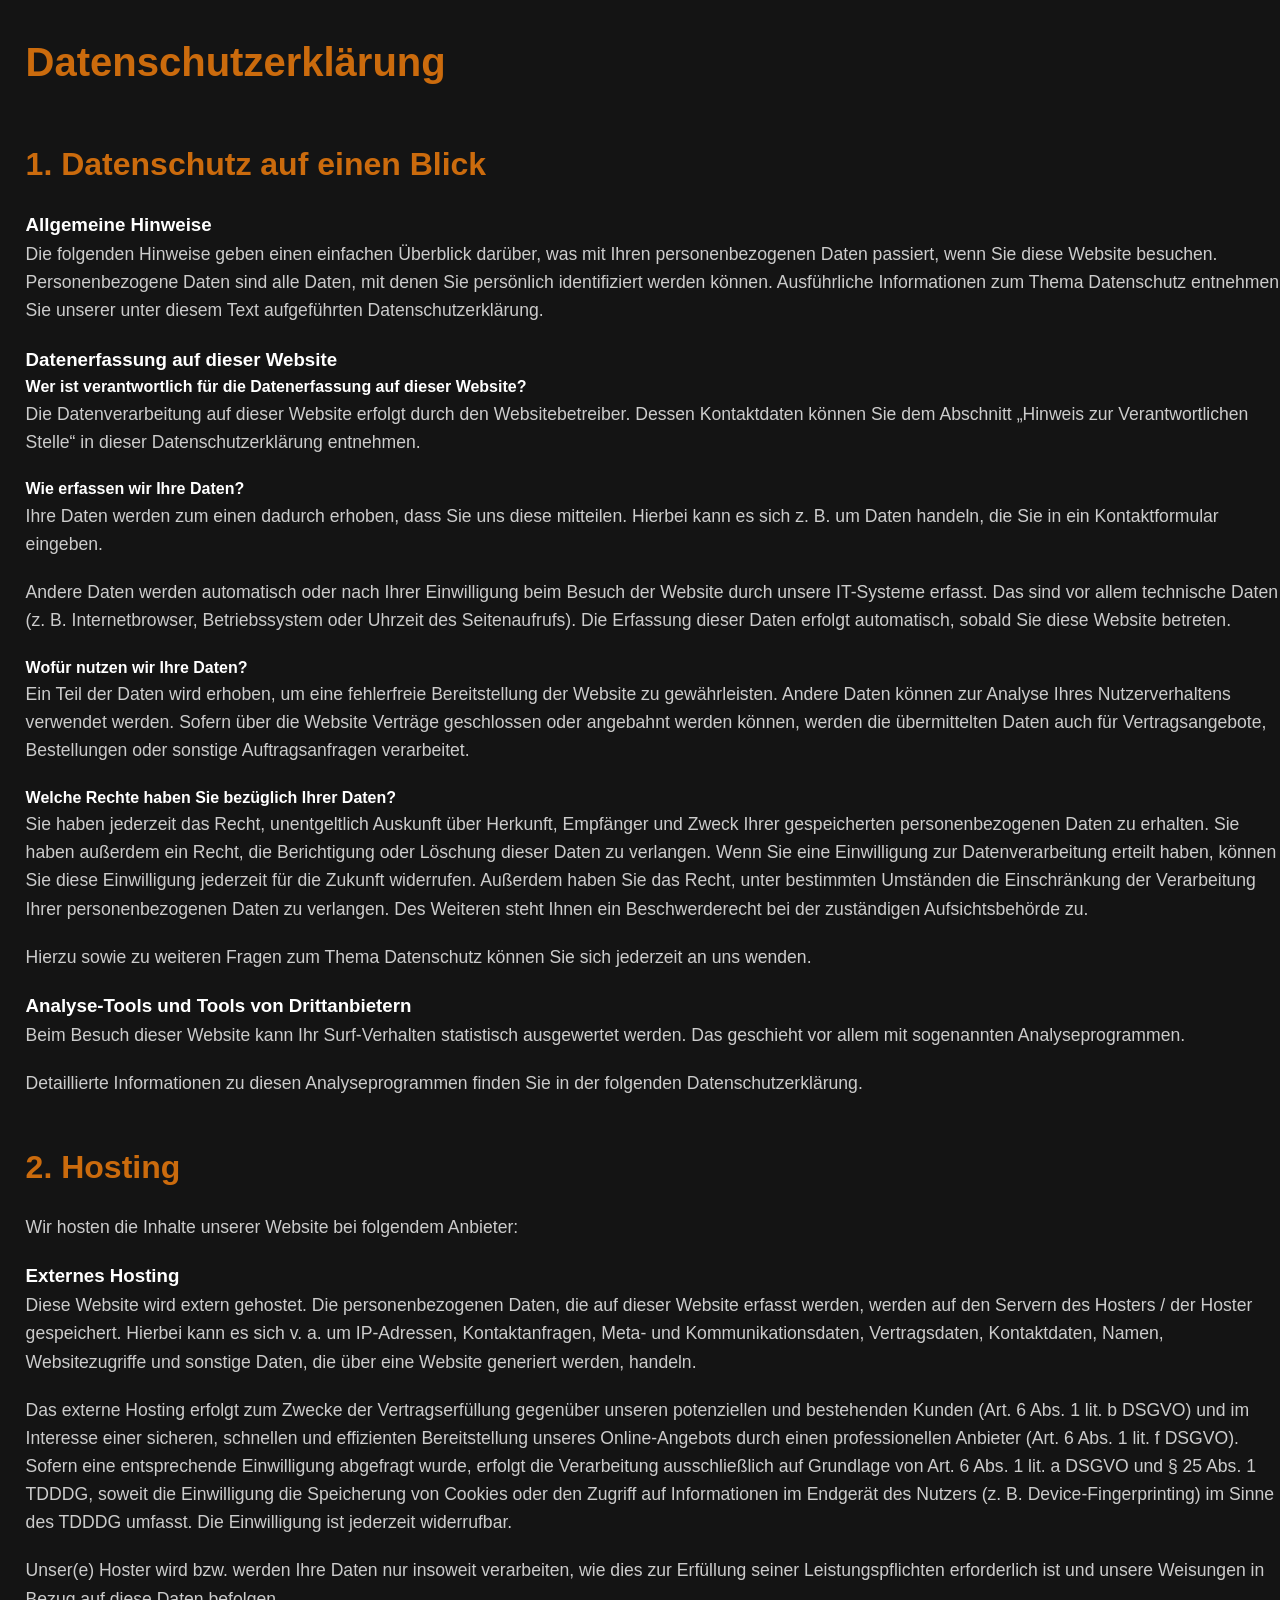
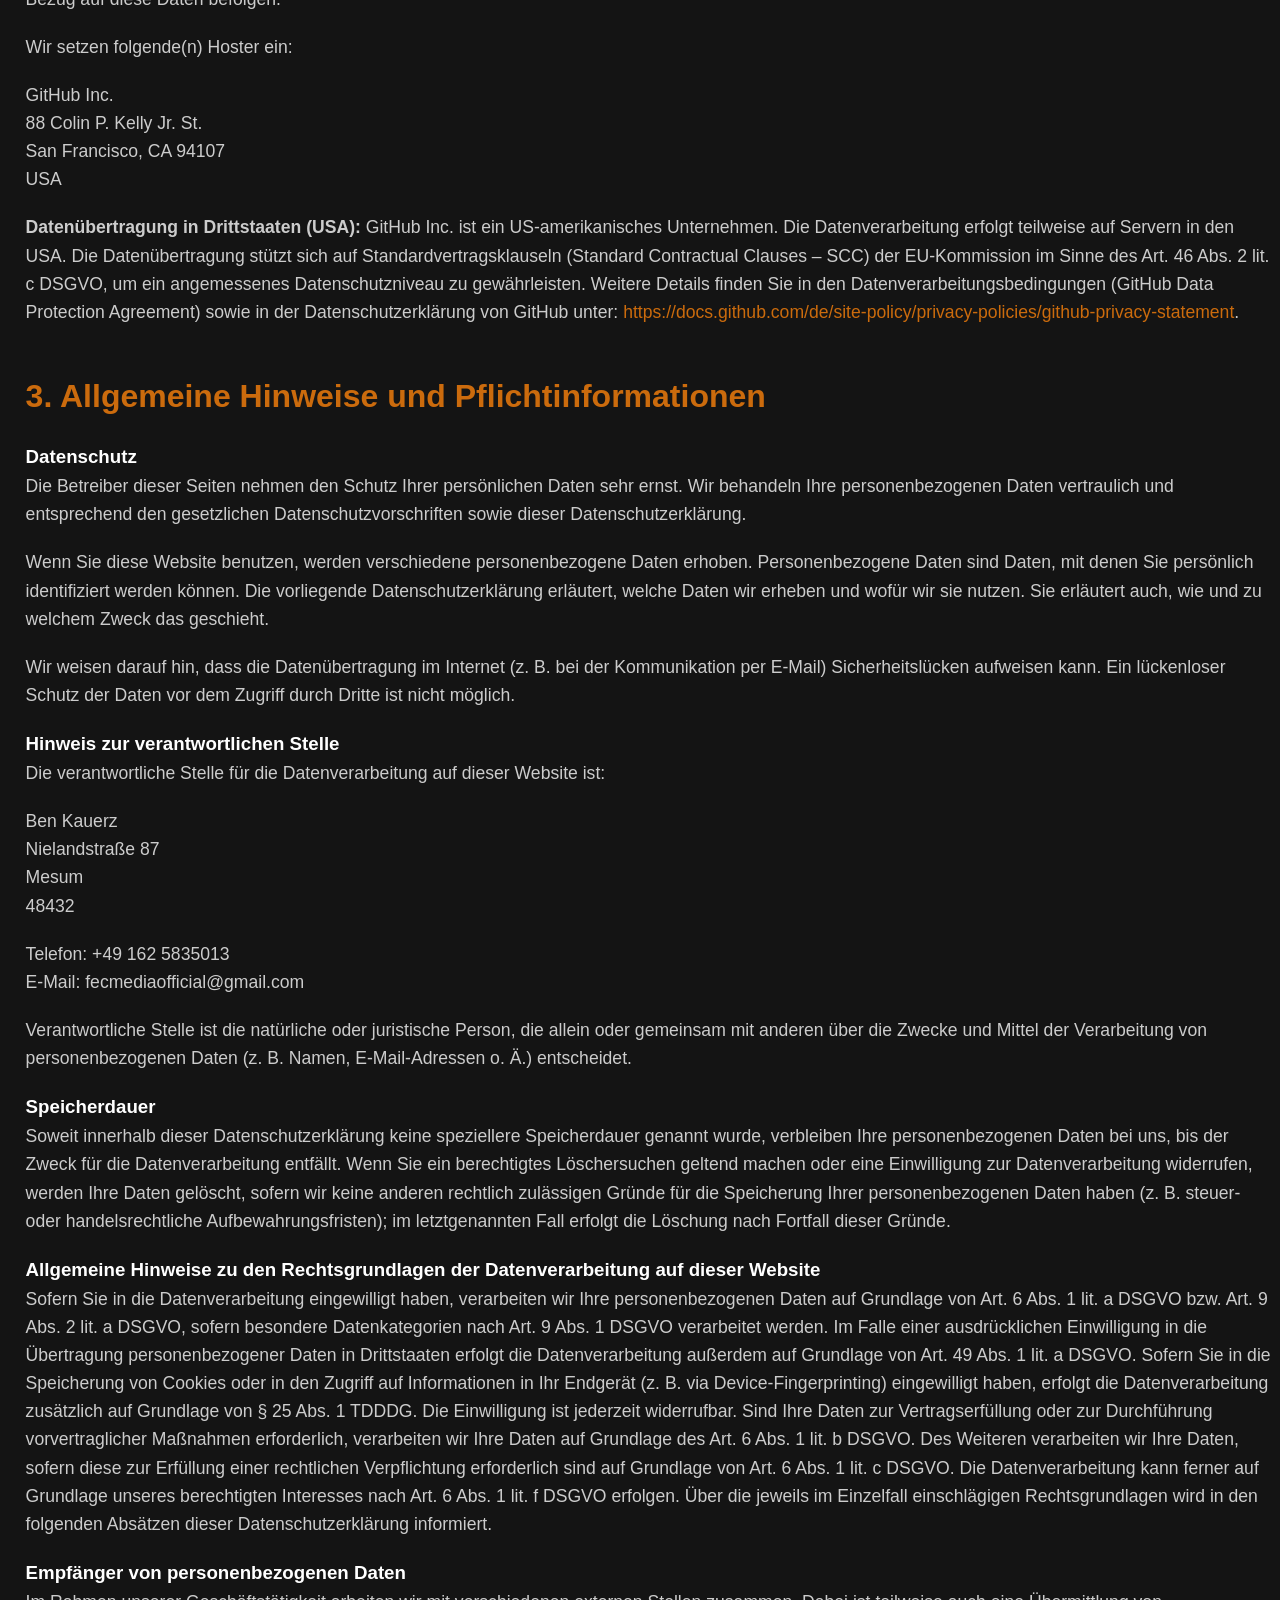
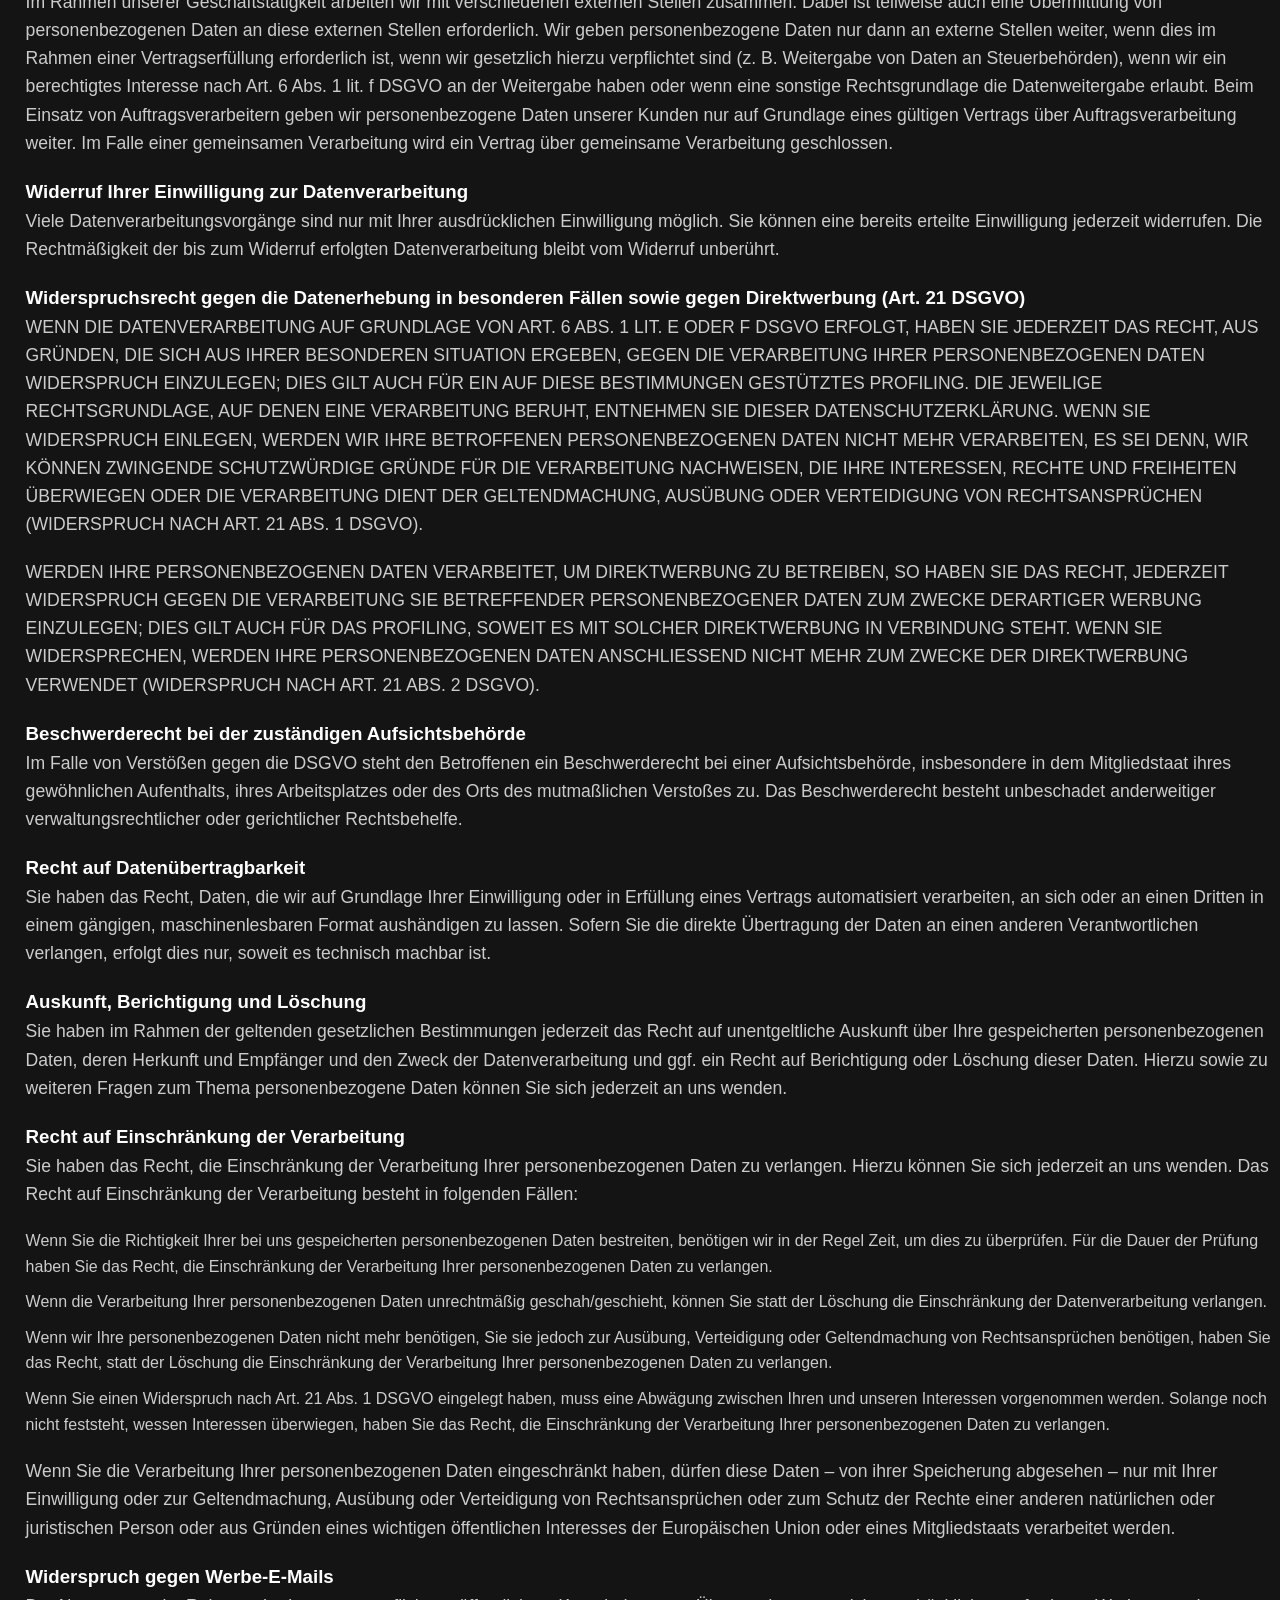
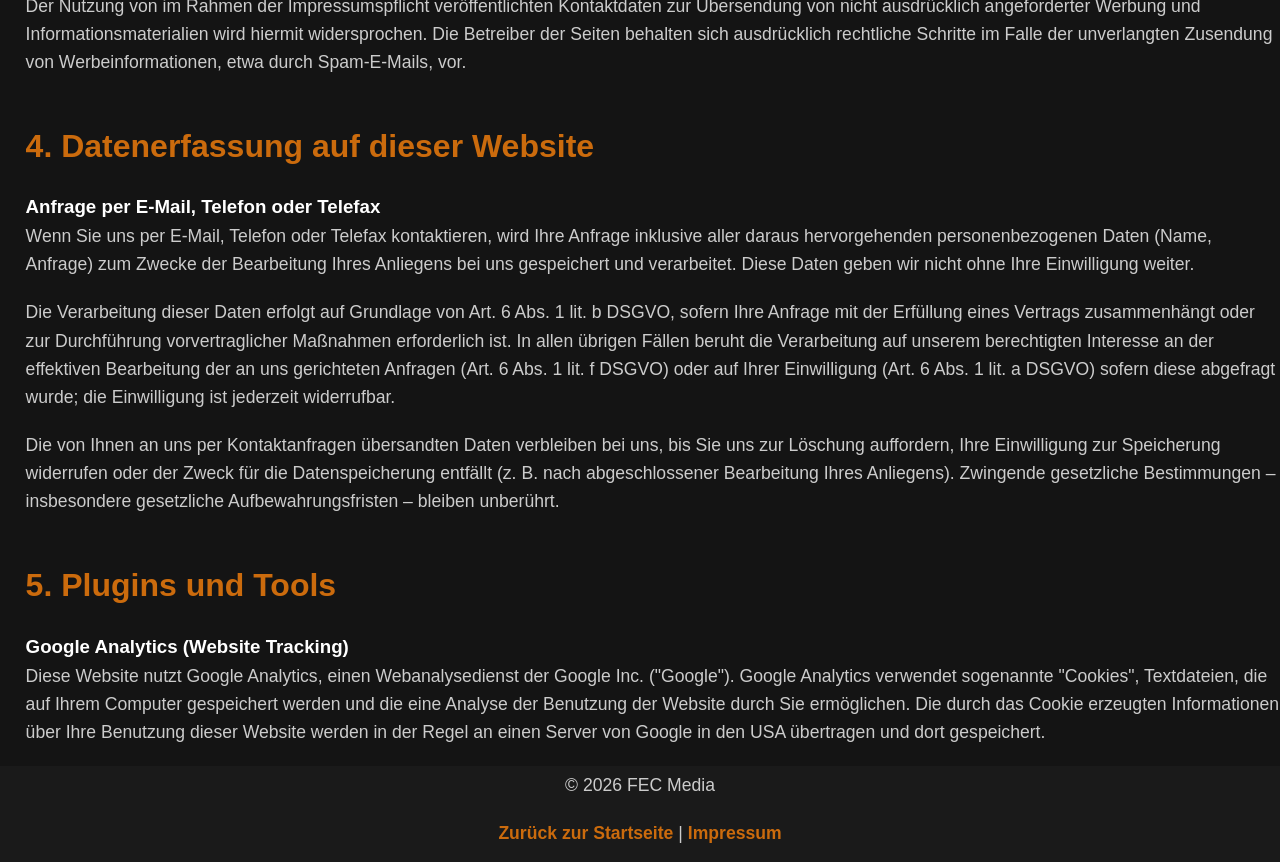
==== commit dd82f2c9: "Add files via upload" ====
--- a/datenschutz.html
+++ b/datenschutz.html
@@ -38,9 +38,9 @@
   },
   "contactPoint": {
     "@type": "ContactPoint",
-    "telephone": "+49-176-69736477",
+    "telephone": "+49-162- 5835013",
     "contactType": "customer service",
-    "email": "info@fecmedia.de"
+    "email": "fecmediaofficial@gmail.com"
   },
   "founder": "Ben Kauerz"
 }
@@ -63,7 +63,7 @@
     <!-- Apple Touch Icon -->
     <link rel="apple-touch-icon" sizes="180x180" href="img/favicons/apple-touch-icon.png">
 
-    <link rel="stylesheet" href="../css/stylesprivacy&imprint.css">
+    <link rel="stylesheet" href="css/stylesprivacy&imprint.css">
     
 </head>
 <body>
@@ -82,11 +82,18 @@
 
 <h2>2. Hosting</h2>
 <p>Wir hosten die Inhalte unserer Website bei folgendem Anbieter:</p>
-<h3>Externes Hosting</h3> <p>Diese Website wird extern gehostet. Die personenbezogenen Daten, die auf dieser Website erfasst werden, werden auf den Servern des Hosters / der Hoster gespeichert. Hierbei kann es sich v.&nbsp;a. um IP-Adressen, Kontaktanfragen, Meta- und Kommunikationsdaten, Vertragsdaten, Kontaktdaten, Namen, Websitezugriffe und sonstige Daten, die &uuml;ber eine Website generiert werden, handeln.</p> <p>Das externe Hosting erfolgt zum Zwecke der Vertragserf&uuml;llung gegen&uuml;ber unseren potenziellen und bestehenden Kunden (Art. 6 Abs. 1 lit. b DSGVO) und im Interesse einer sicheren, schnellen und effizienten Bereitstellung unseres Online-Angebots durch einen professionellen Anbieter (Art. 6 Abs. 1 lit. f DSGVO). Sofern eine entsprechende Einwilligung abgefragt wurde, erfolgt die Verarbeitung ausschlie&szlig;lich auf Grundlage von Art. 6 Abs. 1 lit. a DSGVO und &sect; 25 Abs. 1 TDDDG, soweit die Einwilligung die Speicherung von Cookies oder den Zugriff auf Informationen im Endger&auml;t des Nutzers (z.&nbsp;B. Device-Fingerprinting) im Sinne des TDDDG umfasst. Die Einwilligung ist jederzeit widerrufbar.</p> <p>Unser(e) Hoster wird bzw. werden Ihre Daten nur insoweit verarbeiten, wie dies zur Erf&uuml;llung seiner Leistungspflichten erforderlich ist und unsere Weisungen in Bezug auf diese Daten befolgen.</p> <p>Wir setzen folgende(n) Hoster ein:</p>
-<p>Hostinger<br />
-Švitrigailos str. 34<br />
-Vilnius 03230<br />
-Litauen</p>
+<h3>Externes Hosting</h3> 
+<p>Diese Website wird extern gehostet. Die personenbezogenen Daten, die auf dieser Website erfasst werden, werden auf den Servern des Hosters / der Hoster gespeichert. Hierbei kann es sich v.&nbsp;a. um IP-Adressen, Kontaktanfragen, Meta- und Kommunikationsdaten, Vertragsdaten, Kontaktdaten, Namen, Websitezugriffe und sonstige Daten, die &uuml;ber eine Website generiert werden, handeln.</p> 
+<p>Das externe Hosting erfolgt zum Zwecke der Vertragserf&uuml;llung gegen&uuml;ber unseren potenziellen und bestehenden Kunden (Art. 6 Abs. 1 lit. b DSGVO) und im Interesse einer sicheren, schnellen und effizienten Bereitstellung unseres Online-Angebots durch einen professionellen Anbieter (Art. 6 Abs. 1 lit. f DSGVO). Sofern eine entsprechende Einwilligung abgefragt wurde, erfolgt die Verarbeitung ausschlie&szlig;lich auf Grundlage von Art. 6 Abs. 1 lit. a DSGVO und &sect; 25 Abs. 1 TDDDG, soweit die Einwilligung die Speicherung von Cookies oder den Zugriff auf Informationen im Endger&auml;t des Nutzers (z.&nbsp;B. Device-Fingerprinting) im Sinne des TDDDG umfasst. Die Einwilligung ist jederzeit widerrufbar.</p> 
+<p>Unser(e) Hoster wird bzw. werden Ihre Daten nur insoweit verarbeiten, wie dies zur Erf&uuml;llung seiner Leistungspflichten erforderlich ist und unsere Weisungen in Bezug auf diese Daten befolgen.</p> 
+<p>Wir setzen folgende(n) Hoster ein:</p>
+<p>
+  GitHub Inc.<br />
+  88 Colin P. Kelly Jr. St.<br />
+  San Francisco, CA 94107<br />
+  USA
+</p>
+<p><strong>Datenübertragung in Drittstaaten (USA):</strong> GitHub Inc. ist ein US-amerikanisches Unternehmen. Die Datenverarbeitung erfolgt teilweise auf Servern in den USA. Die Datenübertragung stützt sich auf Standardvertragsklauseln (Standard Contractual Clauses – SCC) der EU-Kommission im Sinne des Art. 46 Abs. 2 lit. c DSGVO, um ein angemessenes Datenschutzniveau zu gewährleisten. Weitere Details finden Sie in den Datenverarbeitungsbedingungen (GitHub Data Protection Agreement) sowie in der Datenschutzerklärung von GitHub unter: <a href="https://docs.github.com/de/site-policy/privacy-policies/github-privacy-statement" target="_blank" rel="noopener noreferrer">https://docs.github.com/de/site-policy/privacy-policies/github-privacy-statement</a>.</p>
 
 <h2>3. Allgemeine Hinweise und Pflicht&shy;informationen</h2>
 <h3>Datenschutz</h3> <p>Die Betreiber dieser Seiten nehmen den Schutz Ihrer pers&ouml;nlichen Daten sehr ernst. Wir behandeln Ihre personenbezogenen Daten vertraulich und entsprechend den gesetzlichen Datenschutzvorschriften sowie dieser Datenschutzerkl&auml;rung.</p> <p>Wenn Sie diese Website benutzen, werden verschiedene personenbezogene Daten erhoben. Personenbezogene Daten sind Daten, mit denen Sie pers&ouml;nlich identifiziert werden k&ouml;nnen. Die vorliegende Datenschutzerkl&auml;rung erl&auml;utert, welche Daten wir erheben und wof&uuml;r wir sie nutzen. Sie erl&auml;utert auch, wie und zu welchem Zweck das geschieht.</p> <p>Wir weisen darauf hin, dass die Daten&uuml;bertragung im Internet (z.&nbsp;B. bei der Kommunikation per E-Mail) Sicherheitsl&uuml;cken aufweisen kann. Ein l&uuml;ckenloser Schutz der Daten vor dem Zugriff durch Dritte ist nicht m&ouml;glich.</p>
@@ -95,8 +102,8 @@
 Mesum<br />
 48432</p>
 
-<p>Telefon: +49 176 69736477<br />
-E-Mail: ben.kauerz@fecmedia.de</p>
+<p>Telefon: +49 162 5835013<br />
+E-Mail: fecmediaofficial@gmail.com</p>
  <p>Verantwortliche Stelle ist die nat&uuml;rliche oder juristische Person, die allein oder gemeinsam mit anderen &uuml;ber die Zwecke und Mittel der Verarbeitung von personenbezogenen Daten (z.&nbsp;B. Namen, E-Mail-Adressen o. &Auml;.) entscheidet.</p>
 
 <h3>Speicherdauer</h3> <p>Soweit innerhalb dieser Datenschutzerkl&auml;rung keine speziellere Speicherdauer genannt wurde, verbleiben Ihre personenbezogenen Daten bei uns, bis der Zweck f&uuml;r die Datenverarbeitung entf&auml;llt. Wenn Sie ein berechtigtes L&ouml;schersuchen geltend machen oder eine Einwilligung zur Datenverarbeitung widerrufen, werden Ihre Daten gel&ouml;scht, sofern wir keine anderen rechtlich zul&auml;ssigen Gr&uuml;nde f&uuml;r die Speicherung Ihrer personenbezogenen Daten haben (z.&nbsp;B. steuer- oder handelsrechtliche Aufbewahrungsfristen); im letztgenannten Fall erfolgt die L&ouml;schung nach Fortfall dieser Gr&uuml;nde.</p>
@@ -117,7 +124,7 @@
 <h3>Google Analytics (Website Tracking)</h3> <p>Diese Website nutzt Google Analytics, einen Webanalysedienst der Google Inc. ("Google"). Google Analytics verwendet sogenannte "Cookies", Textdateien, die auf Ihrem Computer gespeichert werden und die eine Analyse der Benutzung der Website durch Sie ermöglichen. Die durch das Cookie erzeugten Informationen über Ihre Benutzung dieser Website werden in der Regel an einen Server von Google in den USA übertragen und dort gespeichert.</p></div>
 <footer>
         <p>&copy; <span id="year"></span> FEC Media</p>
-        <p><a href="/">Zurück zur Startseite</a> | <a href="impressum">Impressum</a>
+        <p><a href="index">Zurück zur Startseite</a> | <a href="impressum">Impressum</a>
     </footer>
   <script> document.getElementById('year').textContent = new Date().getFullYear(); </script>
 </body>
